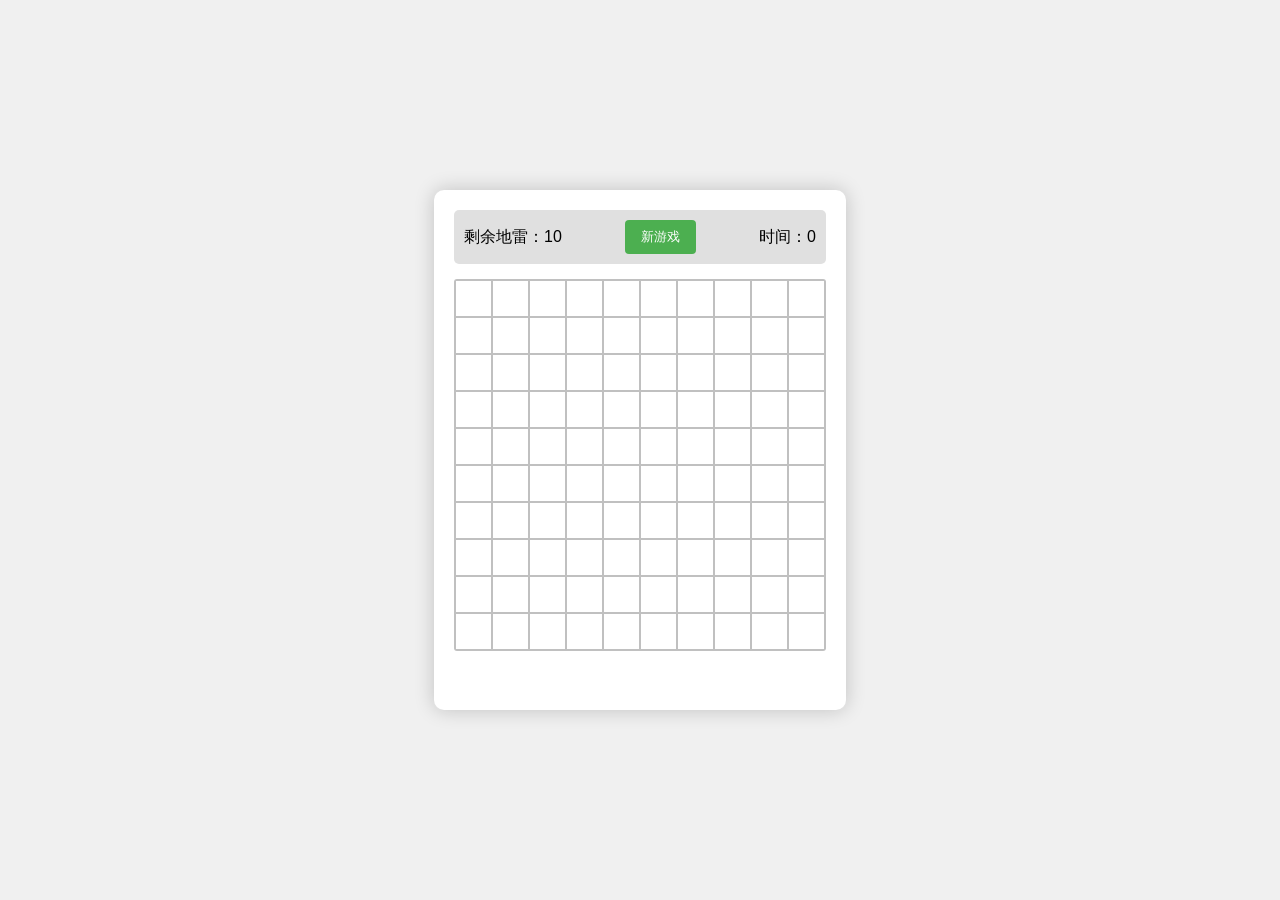
==== index.html @ dec7faf5 "初次提交" ====
<!DOCTYPE html>
<html lang="zh-CN">
<head>
    <meta charset="UTF-8">
    <meta name="viewport" content="width=device-width, initial-scale=1.0">
    <title>经典扫雷游戏</title>
    <link rel="stylesheet" href="style.css">
</head>
<body>
    <div class="game-container">
        <div class="control-panel">
            <div class="mines-counter">剩余地雷：<span id="mines-count">10</span></div>
            <button id="new-game">新游戏</button>
            <div class="timer">时间：<span id="time">0</span></div>
        </div>
        <div id="game-board" class="game-board"></div>
        <div id="game-status"></div>
    </div>
    <script src="game.js"></script>
</body>
</html>
---- style.css ----
:root {
    --cell-size: 35px;
    --grid-color: #c0c0c0;
    --revealed-color: #d3d3d3;
    --mine-color: #ff4444;
    --flag-color: #ffd700;
    --text-color: #1a1a1a;
}

body {
    display: flex;
    justify-content: center;
    align-items: center;
    min-height: 100vh;
    margin: 0;
    background-color: #f0f0f0;
    font-family: 'Arial', sans-serif;
}

.game-container {
    background: white;
    padding: 20px;
    border-radius: 10px;
    box-shadow: 0 0 20px rgba(0,0,0,0.2);
}

.control-panel {
    display: flex;
    justify-content: space-between;
    align-items: center;
    margin-bottom: 15px;
    padding: 10px;
    background: #e0e0e0;
    border-radius: 5px;
}

.game-board {
    display: grid;
    grid-template-columns: repeat(10, var(--cell-size));
    gap: 2px;
    background: var(--grid-color);
    padding: 2px;
    border-radius: 3px;
}

.cell {
    width: var(--cell-size);
    height: var(--cell-size);
    background: white;
    display: flex;
    justify-content: center;
    align-items: center;
    font-weight: bold;
    cursor: pointer;
    transition: background 0.2s;
    user-select: none;
}

.cell.revealed {
    background: var(--revealed-color);
}

.cell.mine {
    background: var(--mine-color);
}

.cell.flagged::after {
    content: "🚩";
    font-size: 0.8em;
}

#game-status {
    margin-top: 15px;
    text-align: center;
    font-weight: bold;
    min-height: 24px;
}

button {
    padding: 8px 16px;
    background: #4CAF50;
    border: none;
    border-radius: 4px;
    color: white;
    cursor: pointer;
    transition: background 0.3s;
}

button:hover {
    background: #45a049;
}

@media (max-width: 600px) {
    :root {
        --cell-size: 28px;
    }
    
    .game-container {
        padding: 10px;
        margin: 10px;
    }
}
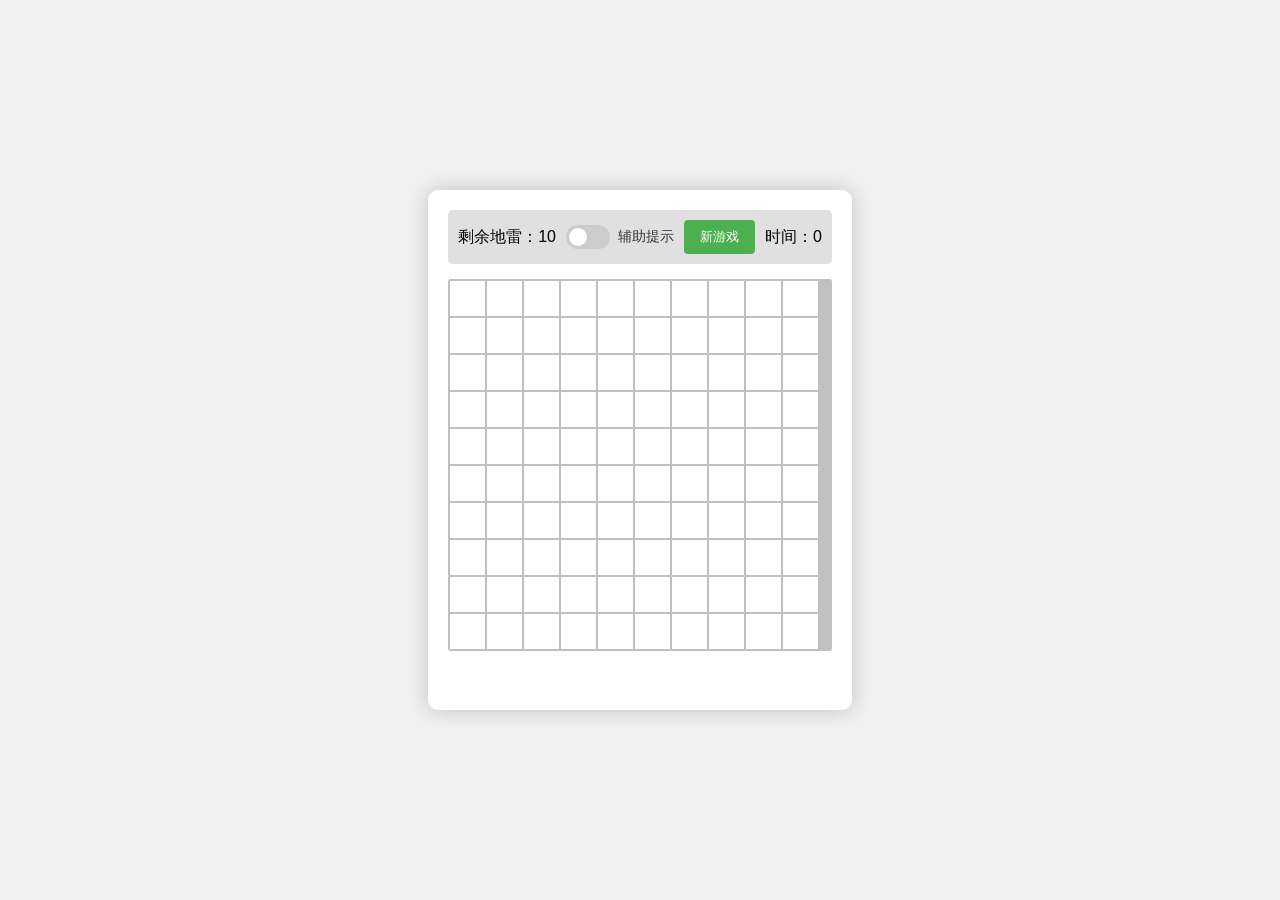
==== commit e5d47900: "添加辅助提示功能，允许用户通过复选框启用或禁用高亮显示，增强游戏体验。更新了游戏逻辑以支持高亮强度计算和渲染。" ====
--- a/index.html
+++ b/index.html
@@ -10,6 +10,13 @@
     <div class="game-container">
         <div class="control-panel">
             <div class="mines-counter">剩余地雷：<span id="mines-count">10</span></div>
+            <div class="assist-toggle">
+                <label class="switch">
+                    <input type="checkbox" id="assist-checkbox">
+                    <span class="slider"></span>
+                </label>
+                <span class="assist-label">辅助提示</span>
+            </div>
             <button id="new-game">新游戏</button>
             <div class="timer">时间：<span id="time">0</span></div>
         </div>
--- a/style.css
+++ b/style.css
@@ -32,6 +32,64 @@
     padding: 10px;
     background: #e0e0e0;
     border-radius: 5px;
+    gap: 10px;
+}
+
+.assist-toggle {
+    display: flex;
+    align-items: center;
+    gap: 8px;
+}
+
+.assist-label {
+    font-size: 14px;
+    color: #333;
+    white-space: nowrap;
+}
+
+.switch {
+    position: relative;
+    display: inline-block;
+    width: 44px;
+    height: 24px;
+}
+
+.switch input {
+    opacity: 0;
+    width: 0;
+    height: 0;
+}
+
+.slider {
+    position: absolute;
+    cursor: pointer;
+    top: 0;
+    left: 0;
+    right: 0;
+    bottom: 0;
+    background-color: #ccc;
+    transition: 0.3s;
+    border-radius: 24px;
+}
+
+.slider::before {
+    position: absolute;
+    content: "";
+    height: 18px;
+    width: 18px;
+    left: 3px;
+    bottom: 3px;
+    background-color: white;
+    transition: 0.3s;
+    border-radius: 50%;
+}
+
+input:checked + .slider {
+    background-color: #ff4444;
+}
+
+input:checked + .slider::before {
+    transform: translateX(20px);
 }
 
 .game-board {
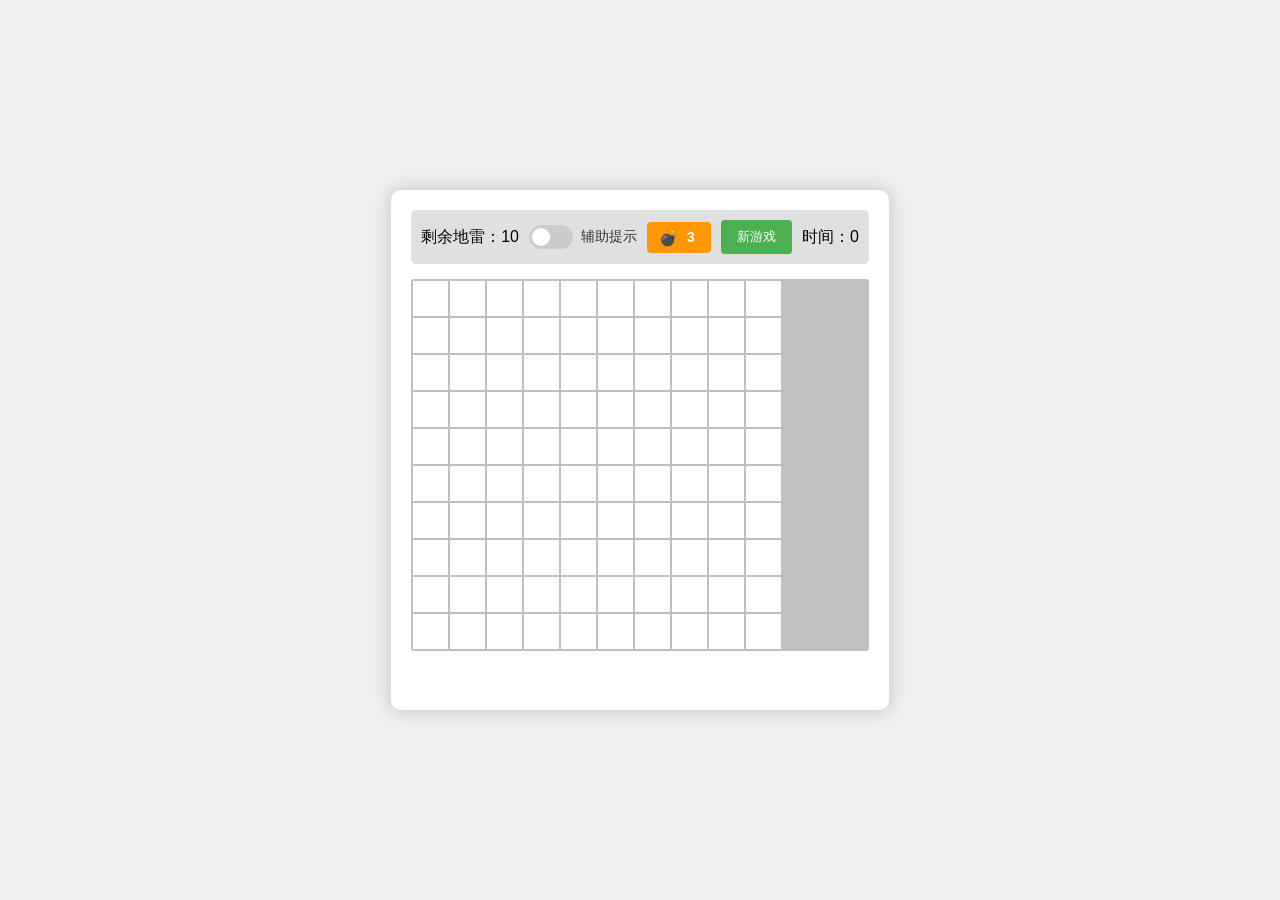
==== commit 969bfbdd: "添加炸弹模式功能，允许玩家在游戏中使用炸弹道具来炸开3x3区域，更新了相关的游戏逻辑和界面元素以支持此功能。" ====
--- a/index.html
+++ b/index.html
@@ -17,6 +17,10 @@
                 </label>
                 <span class="assist-label">辅助提示</span>
             </div>
+            <button id="bomb-btn" class="bomb-btn">
+                <span class="bomb-icon">💣</span>
+                <span class="bomb-count" id="bomb-count">3</span>
+            </button>
             <button id="new-game">新游戏</button>
             <div class="timer">时间：<span id="time">0</span></div>
         </div>
--- a/style.css
+++ b/style.css
@@ -127,6 +127,58 @@
     font-size: 0.8em;
 }
 
+.bomb-btn {
+    display: flex;
+    align-items: center;
+    gap: 4px;
+    padding: 6px 12px;
+    background: #ff9800;
+    border: none;
+    border-radius: 4px;
+    color: white;
+    cursor: pointer;
+    transition: all 0.3s;
+    font-weight: bold;
+}
+
+.bomb-btn:hover {
+    background: #f57c00;
+}
+
+.bomb-btn.active {
+    background: #e53935;
+    box-shadow: 0 0 10px rgba(229, 57, 53, 0.5);
+}
+
+.bomb-icon {
+    font-size: 16px;
+}
+
+.bomb-count {
+    font-size: 14px;
+    min-width: 16px;
+    text-align: center;
+}
+
+.cell.explosion {
+    animation: explode 0.3s ease-out;
+}
+
+@keyframes explode {
+    0% {
+        background: #ff5722;
+        transform: scale(1.2);
+    }
+    50% {
+        background: #ff9800;
+        transform: scale(1.1);
+    }
+    100% {
+        background: var(--revealed-color);
+        transform: scale(1);
+    }
+}
+
 #game-status {
     margin-top: 15px;
     text-align: center;
